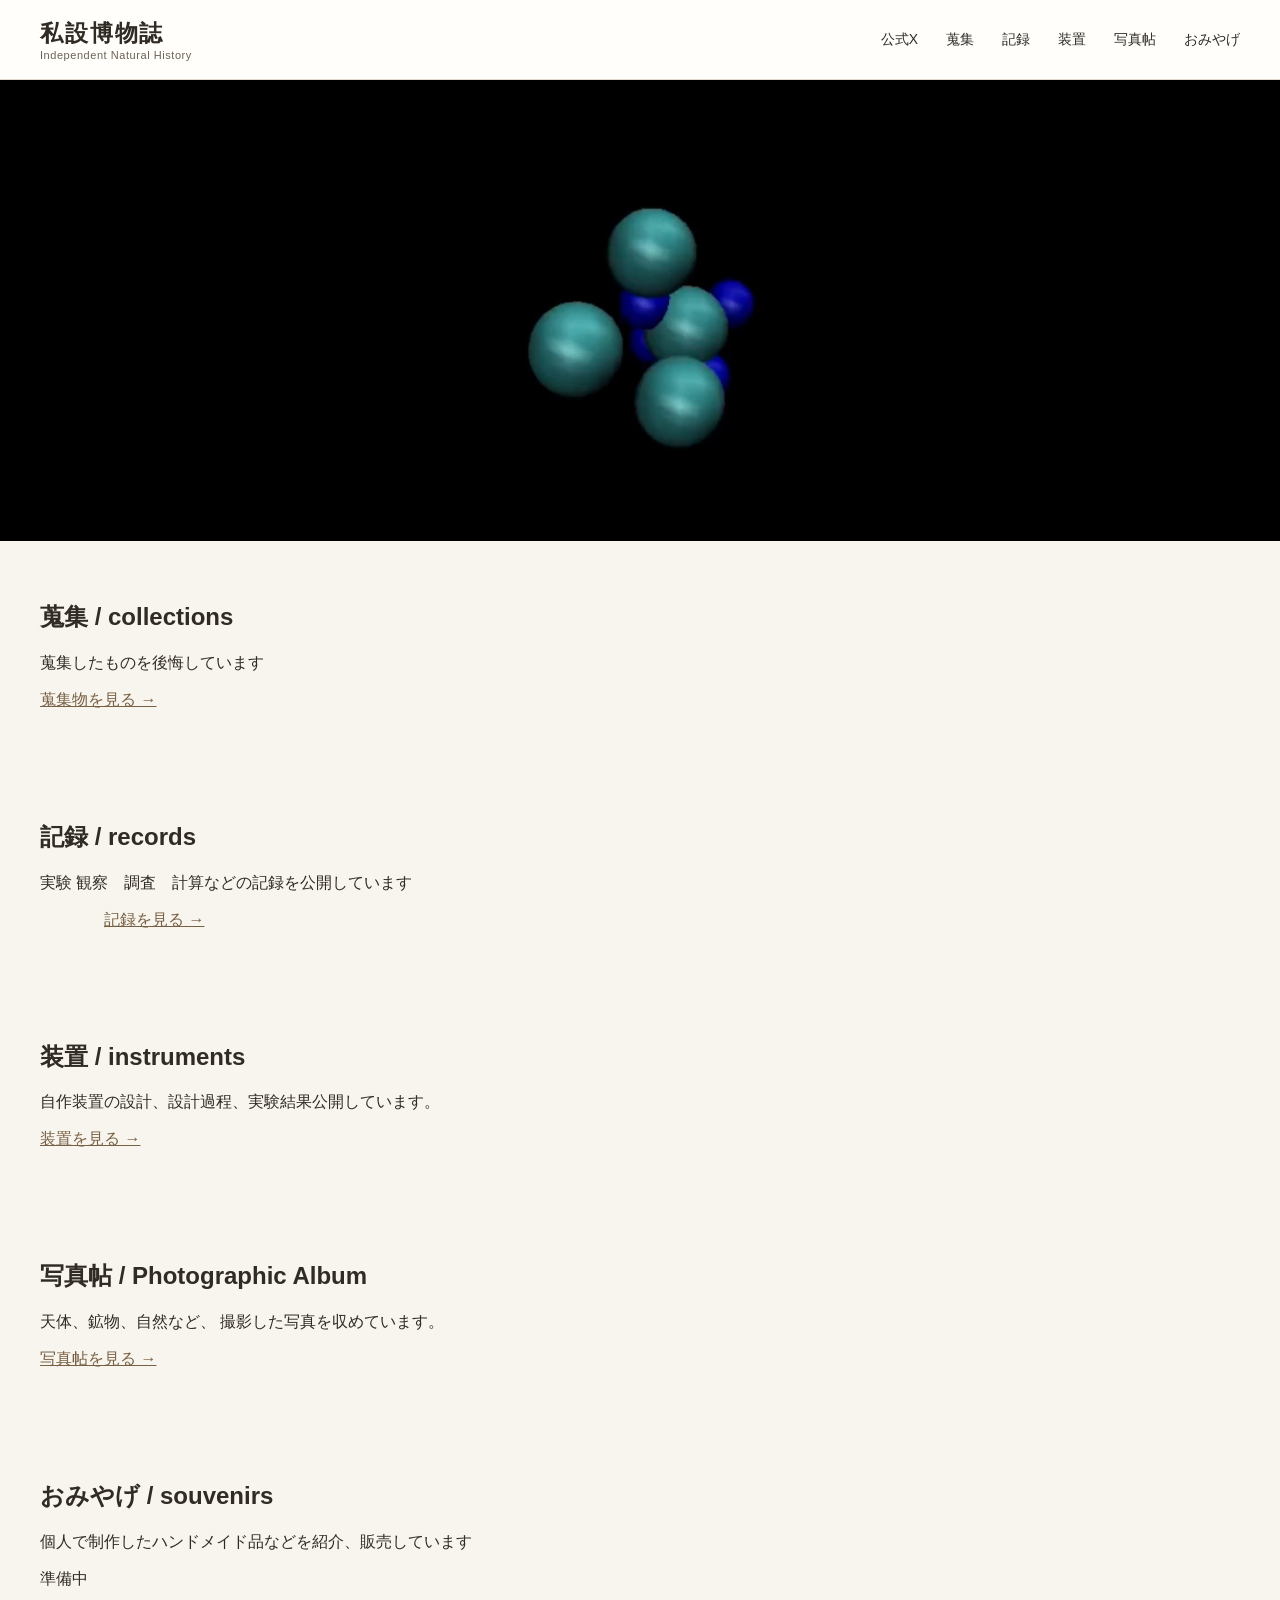
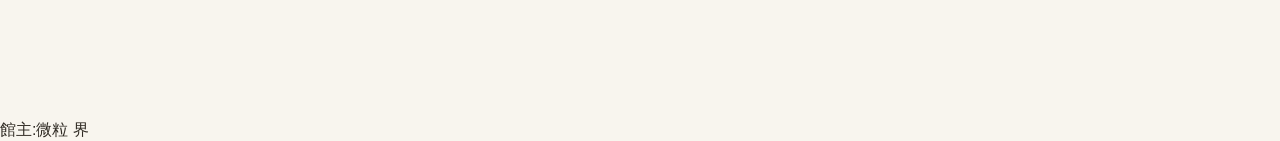
==== index.html @ 4942f194 "Update index.html" ====
<!DOCTYPE html>
<html lang="ja">

<head>
  <meta charset="UTF-8">
  <meta name="viewport"
        content="width=device-width, initial-scale=1.0">

  <!-- サイト名 -->
<title>私設博物誌 | Independent Natural History</title>

<!-- 検索エンジン向けのサイト説明 -->
<meta name="description"
      content="私設博物誌は、個人による科学研究、実験記録、自作装置、鉱物標本、歴史資料などを収集・整理し、公開する独立したアーカイブです。">

  <!-- デザイン -->
  <link rel="stylesheet" href="./style.css">

  <link rel="stylesheet" href="./css/home.css">

  <!-- サイトの情報と動作 -->
  <script src="js/app.js" defer></script>
</head>

<body>
  <meta name="google-site-verification" content="0je82auUVpkJ4ziDcOtkvU4qjMM8CeY5RtxJdApqv9Y" />
  <header class="site-header">
    <div class="header-inner">
      <a href="./" class="site-brand">
        <span class="brand-ja">私設博物誌</span>
        <span class="brand-en">Independent Natural History</span>
      </a>
      <nav class="site-nav" aria-label="メインメニュー">
        <a href="https://x.com/INH_sisetu"
     target="_blank"
     rel="noopener noreferrer">
    公式X
  </a>
        <a href="collections/">蒐集</a>
        <a href="records/">記録</a>
        <a href="instruments/">装置</a>
        <a href="gallery/">写真帖</a>
        <a href="#souvenirs">おみやげ</a>
      </nav>
    </div>
  </header>
  
<section class="inh-hero">
  <img src="./images/top/hero1.jpg" class="active" alt="写真1">
  <img src="./images/top/IMG_1539.jpeg" alt="写真2">
  <img src="./images/top/IMG_2410.jpeg" alt="写真3">
  <img src="./images/top/10.jpeg" alt="写真3">
</section>



  <main id="app">
    <section id="collections">
      <h2>蒐集 / collections</h2>
      <p>蒐集したものを後悔しています</p>

      <a href="collections/">蒐集物を見る →</a>
      
    </section>

    <section id="records">
      <h2>記録 / records</h2>
      <p>実験 観察　調査　計算などの記録を公開しています</p>
　　　　<a href="records/">記録を見る →</a>
   
    </section>

    <section id="instruments">
      <h2>装置 / instruments</h2>
      <p>自作装置の設計、設計過程、実験結果公開しています。</p>
      <a href="instruments/">装置を見る →</a>

    </section>
    
<!-- ===== 写真帖 ===== -->
<section id="gallery">

  <h2>写真帖 / Photographic Album</h2>

  <p>
    天体、鉱物、自然など、
    撮影した写真を収めています。
  </p>

  <!-- 写真帖のページへ移動 -->
  <a href="gallery/">
    写真帖を見る →
  </a>

</section>


    <section id="souvenirs">
      <h2>おみやげ / souvenirs</h2>
      <p>個人で制作したハンドメイド品などを紹介、販売しています</p>
      <span>準備中</span>
    </section>

  </main>
  <footer>館主:微粒 界</footer>
 
 
</body>
</html>
---- style.css ----
:root {
  --page-bg: #F8F5EE;
  --surface: #FFFEFB;
  --ink: #302B24;
  --muted: #6A6257;
  --accent: #776044;
  --line: #E2D9CA;
}

body {
  /* ブラウザ標準の余白をなくす */
  margin: 0;

  /* 日本語用のフォント */
  font-family: "Noto Sans JP", sans-serif;
}


/* ===== ヘッダー全体 ===== */


.site-header {
  position: sticky; /* スクロール時も固定 */
  top: 0;           /* 画面上端に配置 */
  z-index: 100;     /* 他の要素より手前 */

  /* サイト共通の色を使用 */
  background: var(--surface);
  border-bottom: 1px solid var(--line);
}



/* ===== ヘッダー内の配置 ===== */

.header-inner {
  max-width: 1200px;
  /* 横幅の上限を1200pxにする */

  margin: auto;
  /* 左右の余白を自動調整して中央寄せ */

  padding: 18px 28px;
  /* 内側の余白：上下18px、左右28px */

  display: flex;
  /* 中の要素を横並びにする */

  justify-content: space-between;
  /* 要素を左右の端へ振り分ける */

  align-items: center;
  /* 要素を縦方向の中央に揃える */

  gap: 24px;
  /* 要素同士の間隔を最低24px確保 */
}


/* ===== サイト名 ===== */

.site-brand {
  display: flex;
  /* 内部の要素を並べる仕組み */

  flex-direction: column;
  /* 横並びではなく縦並びにする */

  text-decoration: none;
  /* リンクの下線を消す */

  color: inherit;
  /* 親要素の文字色を引き継ぐ */
}


/* ===== 日本語のサイト名 ===== */

.brand-ja {
  font-size: 23px;
  /* 文字サイズ */

  font-weight: 600;
  /* 文字の太さ。やや太字 */

  letter-spacing: 0.08em;
  /* 文字同士の間隔を少し広くする */
}



/* ===== メニュー ===== */

.site-nav {
  display: flex;
  /* メニューを横並びにする */

  gap: 28px;
  /* メニュー項目同士の間隔 */

  flex-wrap: wrap;
  /* 幅が足りなければ折り返す */
}



/* ===== メニュー内のリンク ===== */
.site-nav a {
  color: var(--ink);       /* 通常時の文字色 */
  font-size: 14px;
  text-decoration: none;   /* 下線を消す */
  transition: color 0.2s;  /* 色を滑らかに変える */
}

/* ===== マウスを乗せたとき ===== */
.site-nav a:hover {
  color: var(--accent);    /* 茶色に変化 */
}


/* ===== キーボード操作時 ===== */

.site-nav a:focus-visible,
.site-brand:focus-visible {
  outline: 2px solid #a16c43;
  /* 選択中のリンクを枠線で示す */

  outline-offset: 4px;
  /* 枠線を要素から4px離す */
}


/* ===== メイン部分（仮） ===== */

main {
  max-width: 1200px;
  /* コンテンツの横幅上限 */

  margin: auto;
  /* 中央寄せ */

  padding: 40px 28px;
  /* 内側の余白 */
}

main section {
  min-height: 200px;
  /* 各セクションの最低の高さ */

  scroll-margin-top: 120px;
  /* 移動先がヘッダーに隠れないよう余白を取る */
}


/* ===== スマートフォンへの対応 ===== */

@media (max-width: 700px) {
  /* 画面幅が700px以下のときだけ適用 */

  .header-inner {
    flex-direction: column;
    /* 横並びを縦並びに変更 */

    align-items: flex-start;
    /* 左端に揃える */

    padding: 14px 20px;
    /* スマホ向けに余白を調整 */
  }

  .site-nav {
    gap: 20px;
    /* メニュー間隔を狭くする */
  }
}


body{
  background: var(--page-bg);
  color: var(--ink);
}



/* ===== 英語のサイト名 ===== */
.brand-en {
  font-size: 11px;          /* 文字サイズ */
  color: var(--muted);     /* 補助文字色 */
  letter-spacing: 0.05em;  /* 文字同士の間隔 */
}


main a {
  color: var(--accent);
}
---- css/home.css ----
/* ===== トップページ専用CSS ===== */

/* 写真スライドショーの表示領域 */
.inh-hero {
  position: relative;
  width: 100%;
  height: clamp(250px, 36vw, 480px);
  overflow: hidden;
  background: #e6ded0;
}

/* スライドショー内の各写真 */
.inh-hero img {
  position: absolute;
  inset: 0;
  width: 100%;
  height: 100%;
  object-fit: cover;
  opacity: 0;
  transition: opacity 1.2s ease-in-out;
}

/* 表示対象の写真だけ見えるようにする */
.inh-hero img.active {
  opacity: 1;
}
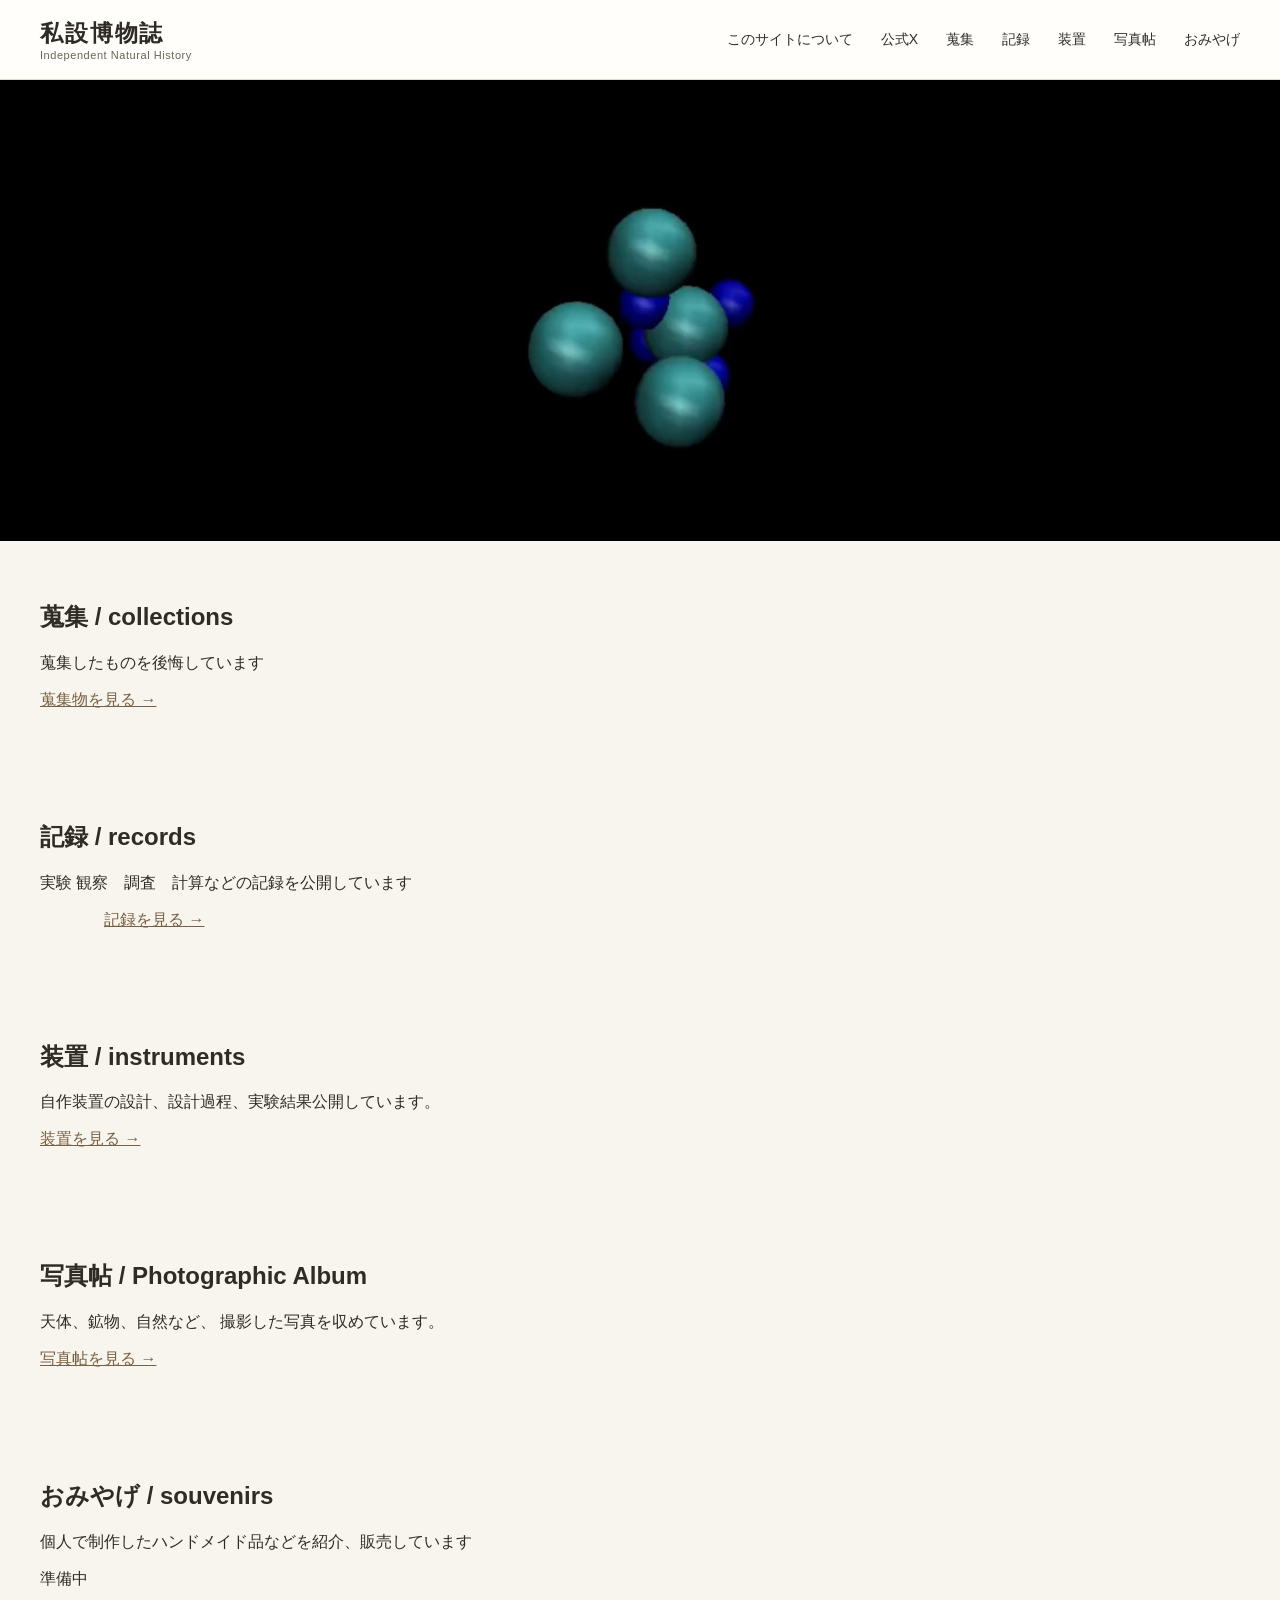
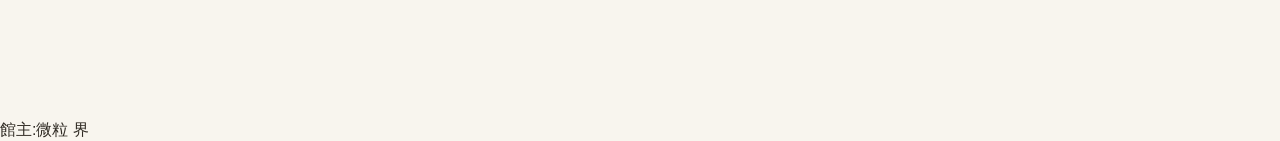
==== commit 54b792f9: "Update index.html" ====
--- a/index.html
+++ b/index.html
@@ -31,6 +31,7 @@
         <span class="brand-en">Independent Natural History</span>
       </a>
       <nav class="site-nav" aria-label="メインメニュー">
+        <a href="about/">このサイトについて</a>
         <a href="https://x.com/INH_sisetu"
      target="_blank"
      rel="noopener noreferrer">
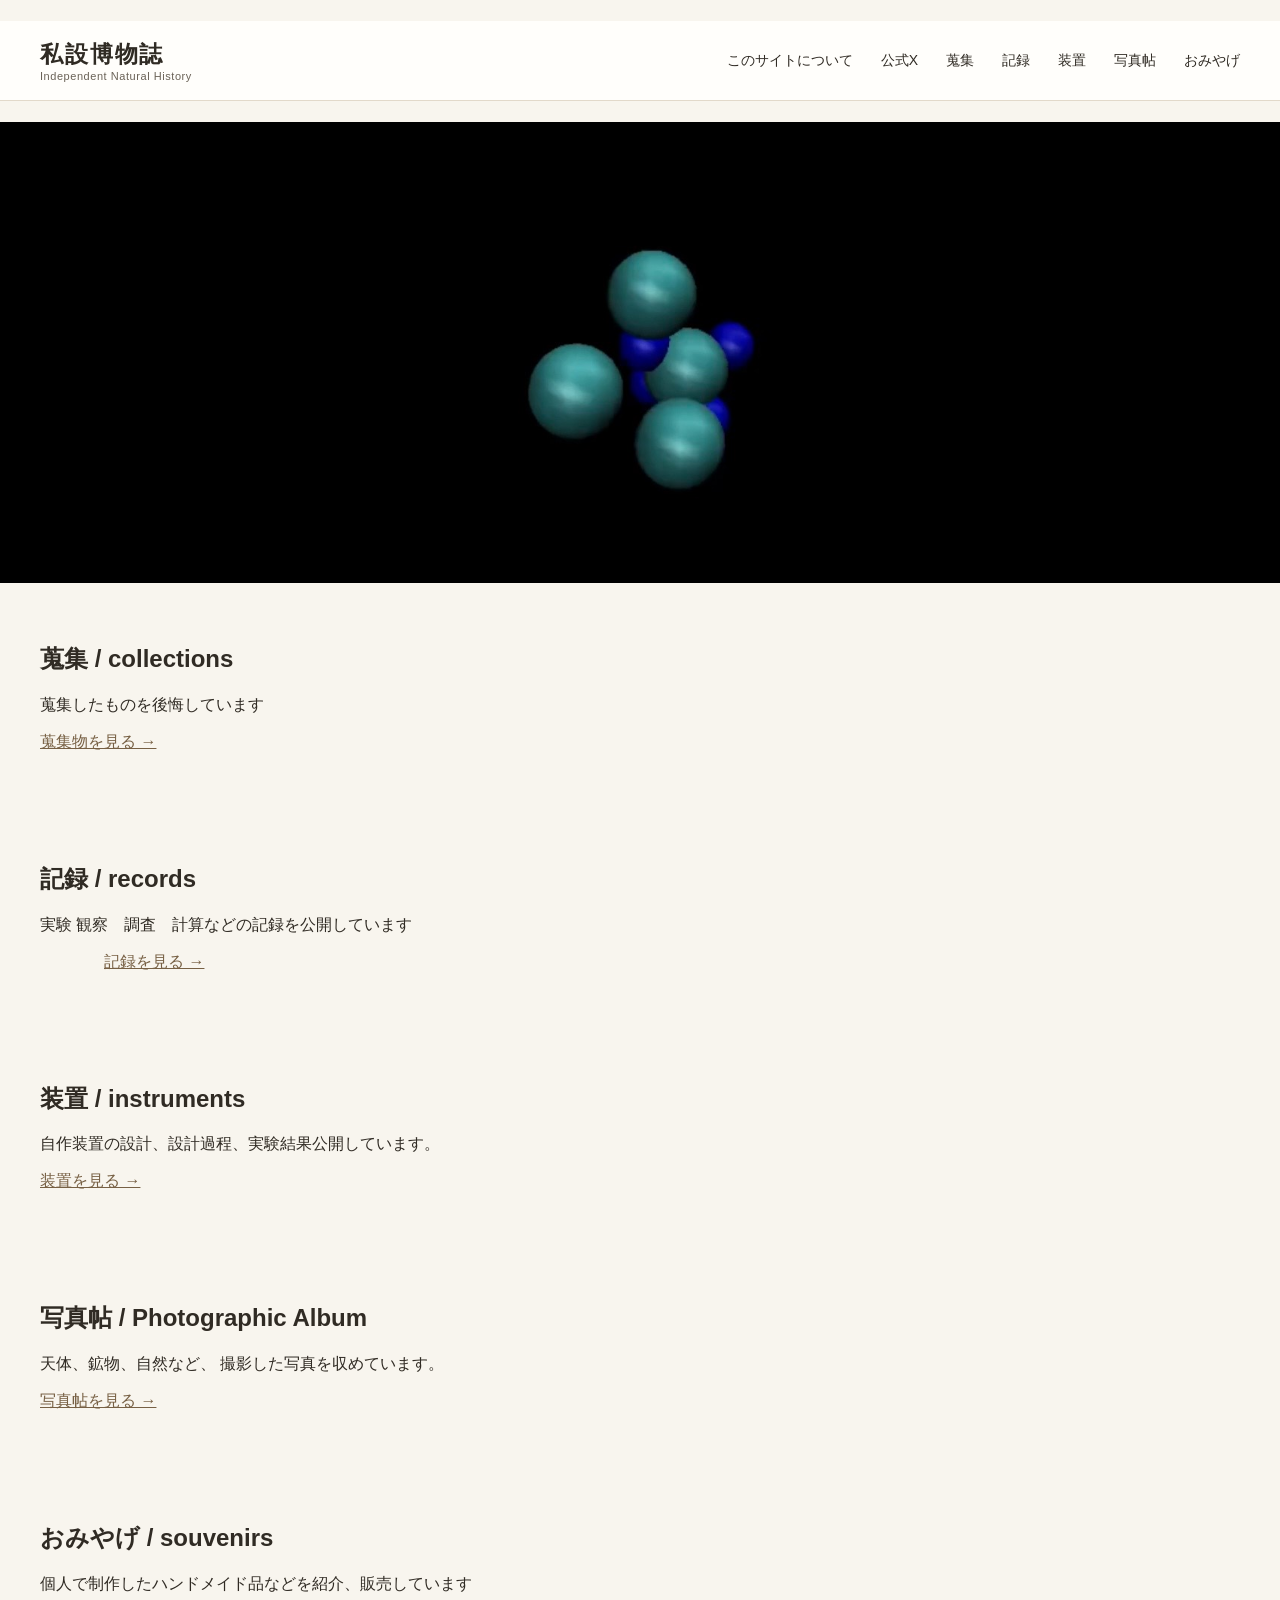
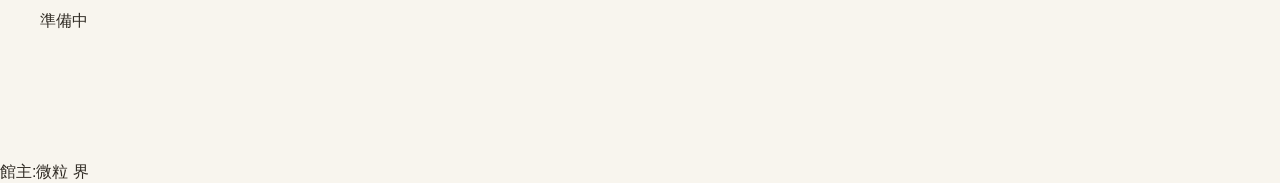
==== commit ee78087c: "Update index.html" ====
--- a/index.html
+++ b/index.html
@@ -8,6 +8,10 @@
 
   <!-- サイト名 -->
 <title>私設博物誌 | Independent Natural History</title>
+
+ 
+<link rel="icon" type="image/png" href="/independent-natural-history/images/IMG_1352.png">
+
 
 <!-- 検索エンジン向けのサイト説明 -->
 <meta name="description"
@@ -24,27 +28,10 @@
 
 <body>
   <meta name="google-site-verification" content="0je82auUVpkJ4ziDcOtkvU4qjMM8CeY5RtxJdApqv9Y" />
-  <header class="site-header">
-    <div class="header-inner">
-      <a href="./" class="site-brand">
-        <span class="brand-ja">私設博物誌</span>
-        <span class="brand-en">Independent Natural History</span>
-      </a>
-      <nav class="site-nav" aria-label="メインメニュー">
-        <a href="about/">このサイトについて</a>
-        <a href="https://x.com/INH_sisetu"
-     target="_blank"
-     rel="noopener noreferrer">
-    公式X
-  </a>
-        <a href="collections/">蒐集</a>
-        <a href="records/">記録</a>
-        <a href="instruments/">装置</a>
-        <a href="gallery/">写真帖</a>
-        <a href="#souvenirs">おみやげ</a>
-      </nav>
-    </div>
-  </header>
+　<div id="site-header"></div>
+<script src="js/header.js" defer></script>　
+
+ 
   
 <section class="inh-hero">
   <img src="./images/top/hero1.jpg" class="active" alt="写真1">
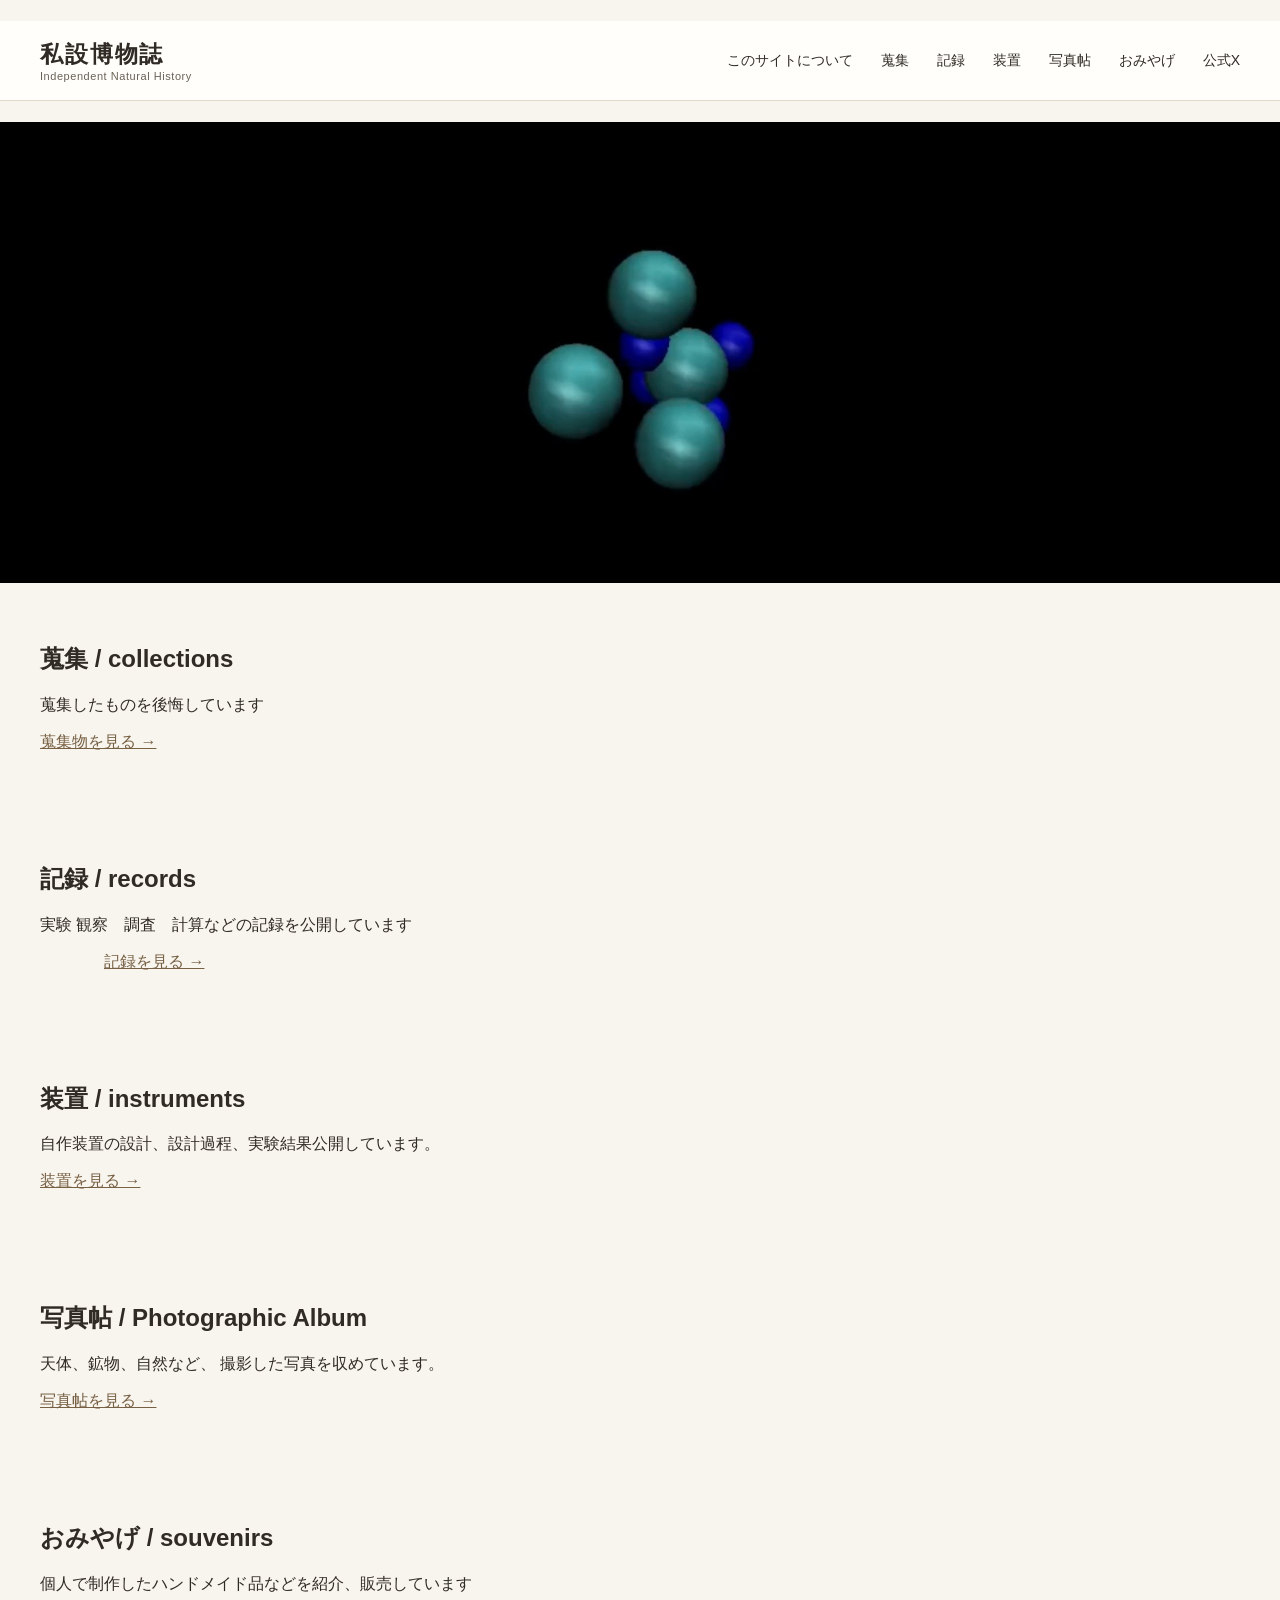
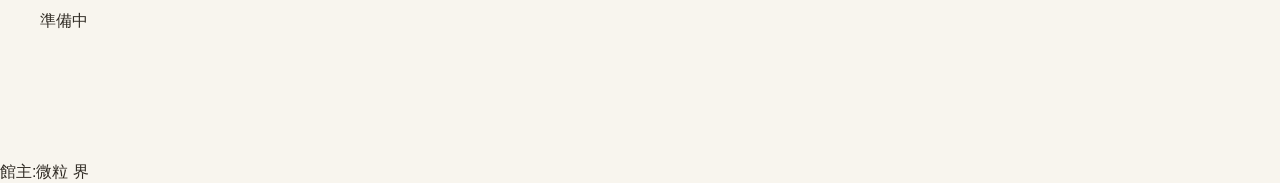
==== commit 5de2e196: "Update index.html" ====
--- a/index.html
+++ b/index.html
@@ -28,8 +28,30 @@
 
 <body>
   <meta name="google-site-verification" content="0je82auUVpkJ4ziDcOtkvU4qjMM8CeY5RtxJdApqv9Y" />
-　<div id="site-header"></div>
-<script src="js/header.js" defer></script>　
+　<header class="site-header">
+    <div class="header-inner">
+
+      <a href="../" class="site-brand">
+        <span class="brand-ja">私設博物誌</span>
+        <span class="brand-en">
+          Independent Natural History
+        </span>
+      </a>
+
+      <nav class="site-nav" aria-label="メインメニュー">
+        <a href="./" aria-current="page">このサイトについて</a>
+        <a href="../collections/">蒐集</a>
+        <a href="../records/">記録</a>
+        <a href="../instruments/">装置</a>
+        <a href="../gallery/">写真帖</a>
+        <a href="../#souvenirs">おみやげ</a>
+        <a href="https://x.com/INH_sisetu"
+           target="_blank"
+           rel="noopener noreferrer">公式X</a>
+      </nav>
+
+    </div>
+  </header>　
 
  
   
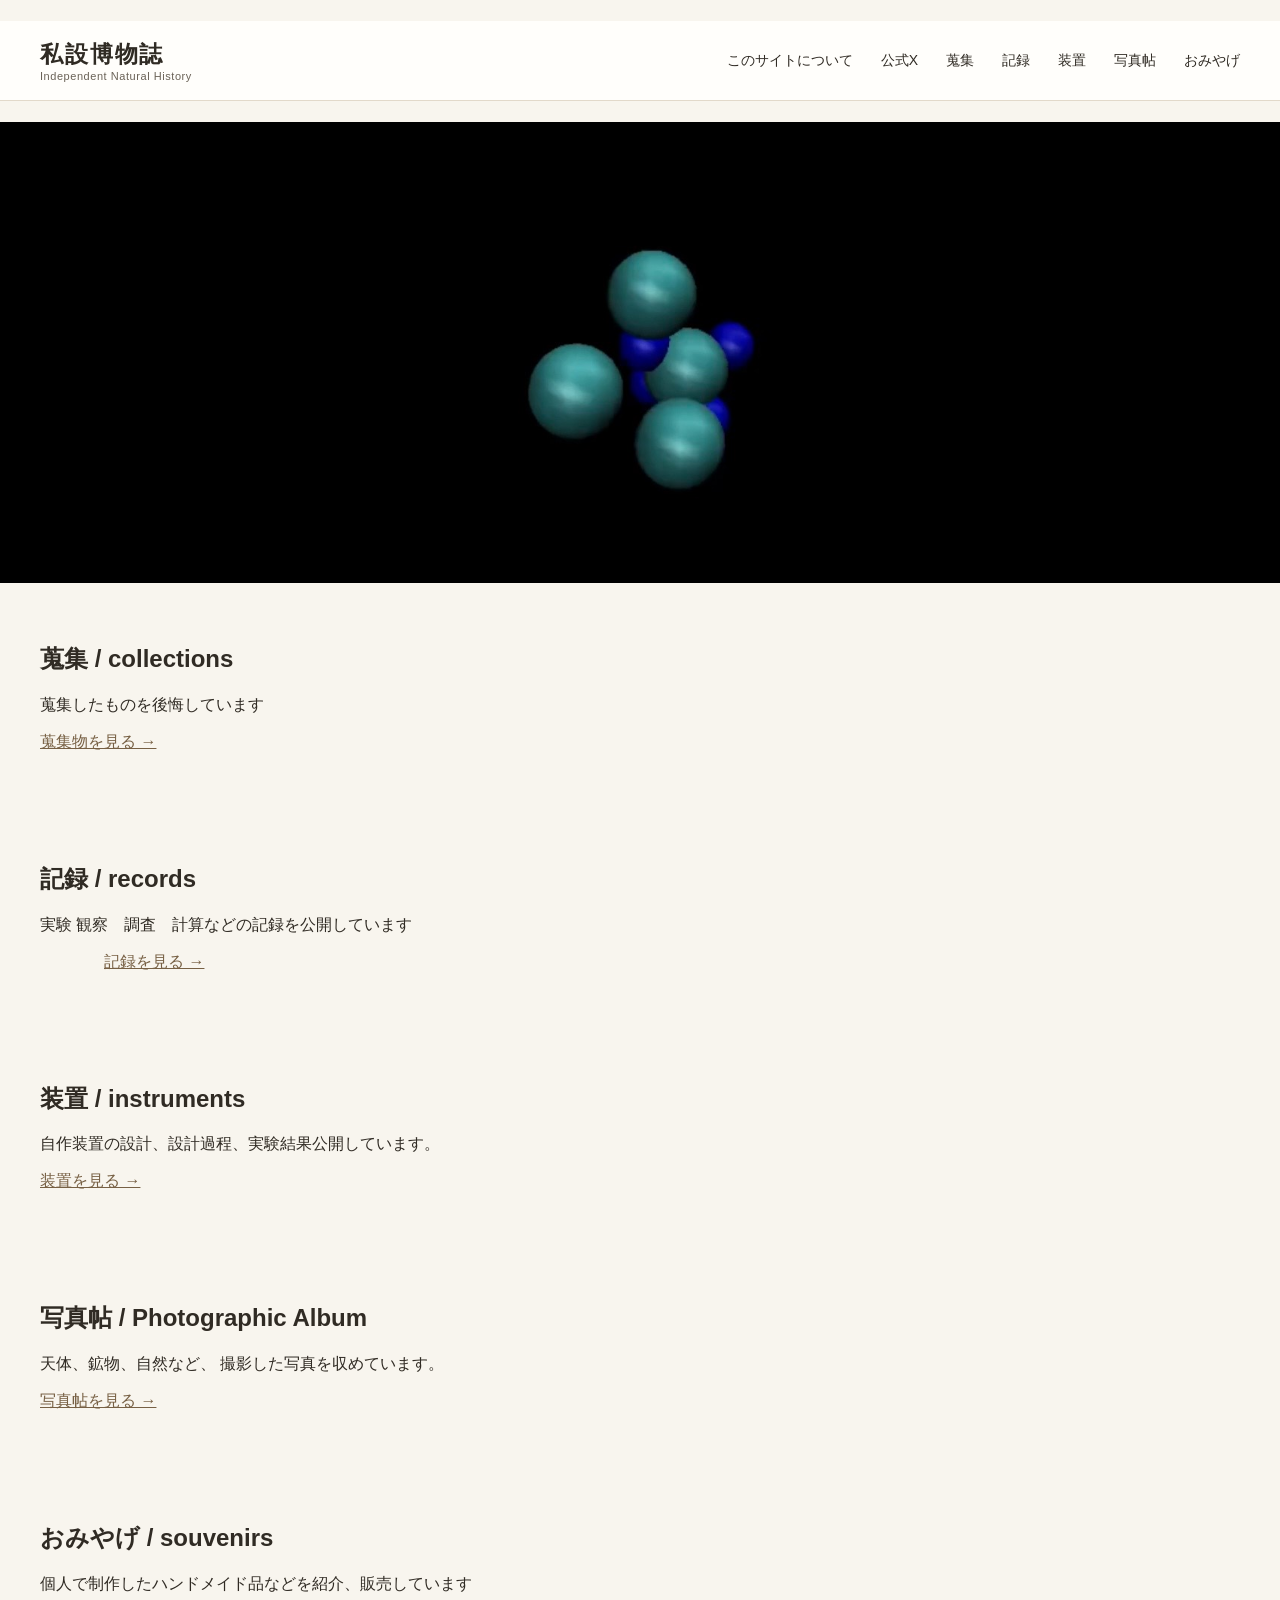
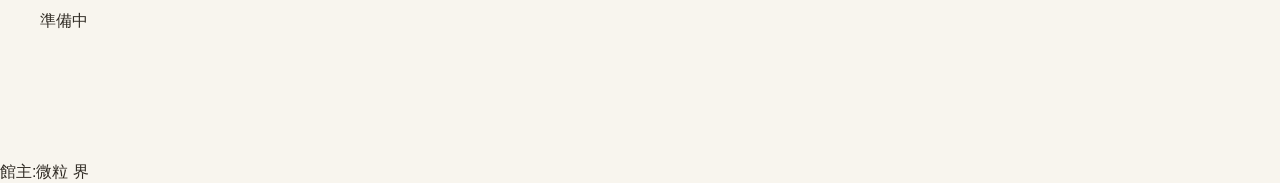
==== commit 3b5f08d5: "Update index.html" ====
--- a/index.html
+++ b/index.html
@@ -24,34 +24,10 @@
 
   <!-- サイトの情報と動作 -->
   <script src="js/app.js" defer></script>
-</head>
+　<!-- 共通ヘッダー -->
+　<div id="site-header"></div>
 
-<body>
-  <meta name="google-site-verification" content="0je82auUVpkJ4ziDcOtkvU4qjMM8CeY5RtxJdApqv9Y" />
-　<header class="site-header">
-    <div class="header-inner">
-
-      <a href="../" class="site-brand">
-        <span class="brand-ja">私設博物誌</span>
-        <span class="brand-en">
-          Independent Natural History
-        </span>
-      </a>
-
-      <nav class="site-nav" aria-label="メインメニュー">
-        <a href="./" aria-current="page">このサイトについて</a>
-        <a href="../collections/">蒐集</a>
-        <a href="../records/">記録</a>
-        <a href="../instruments/">装置</a>
-        <a href="../gallery/">写真帖</a>
-        <a href="../#souvenirs">おみやげ</a>
-        <a href="https://x.com/INH_sisetu"
-           target="_blank"
-           rel="noopener noreferrer">公式X</a>
-      </nav>
-
-    </div>
-  </header>　
+　<script src="js/header.js" defer></script>
 
  
   
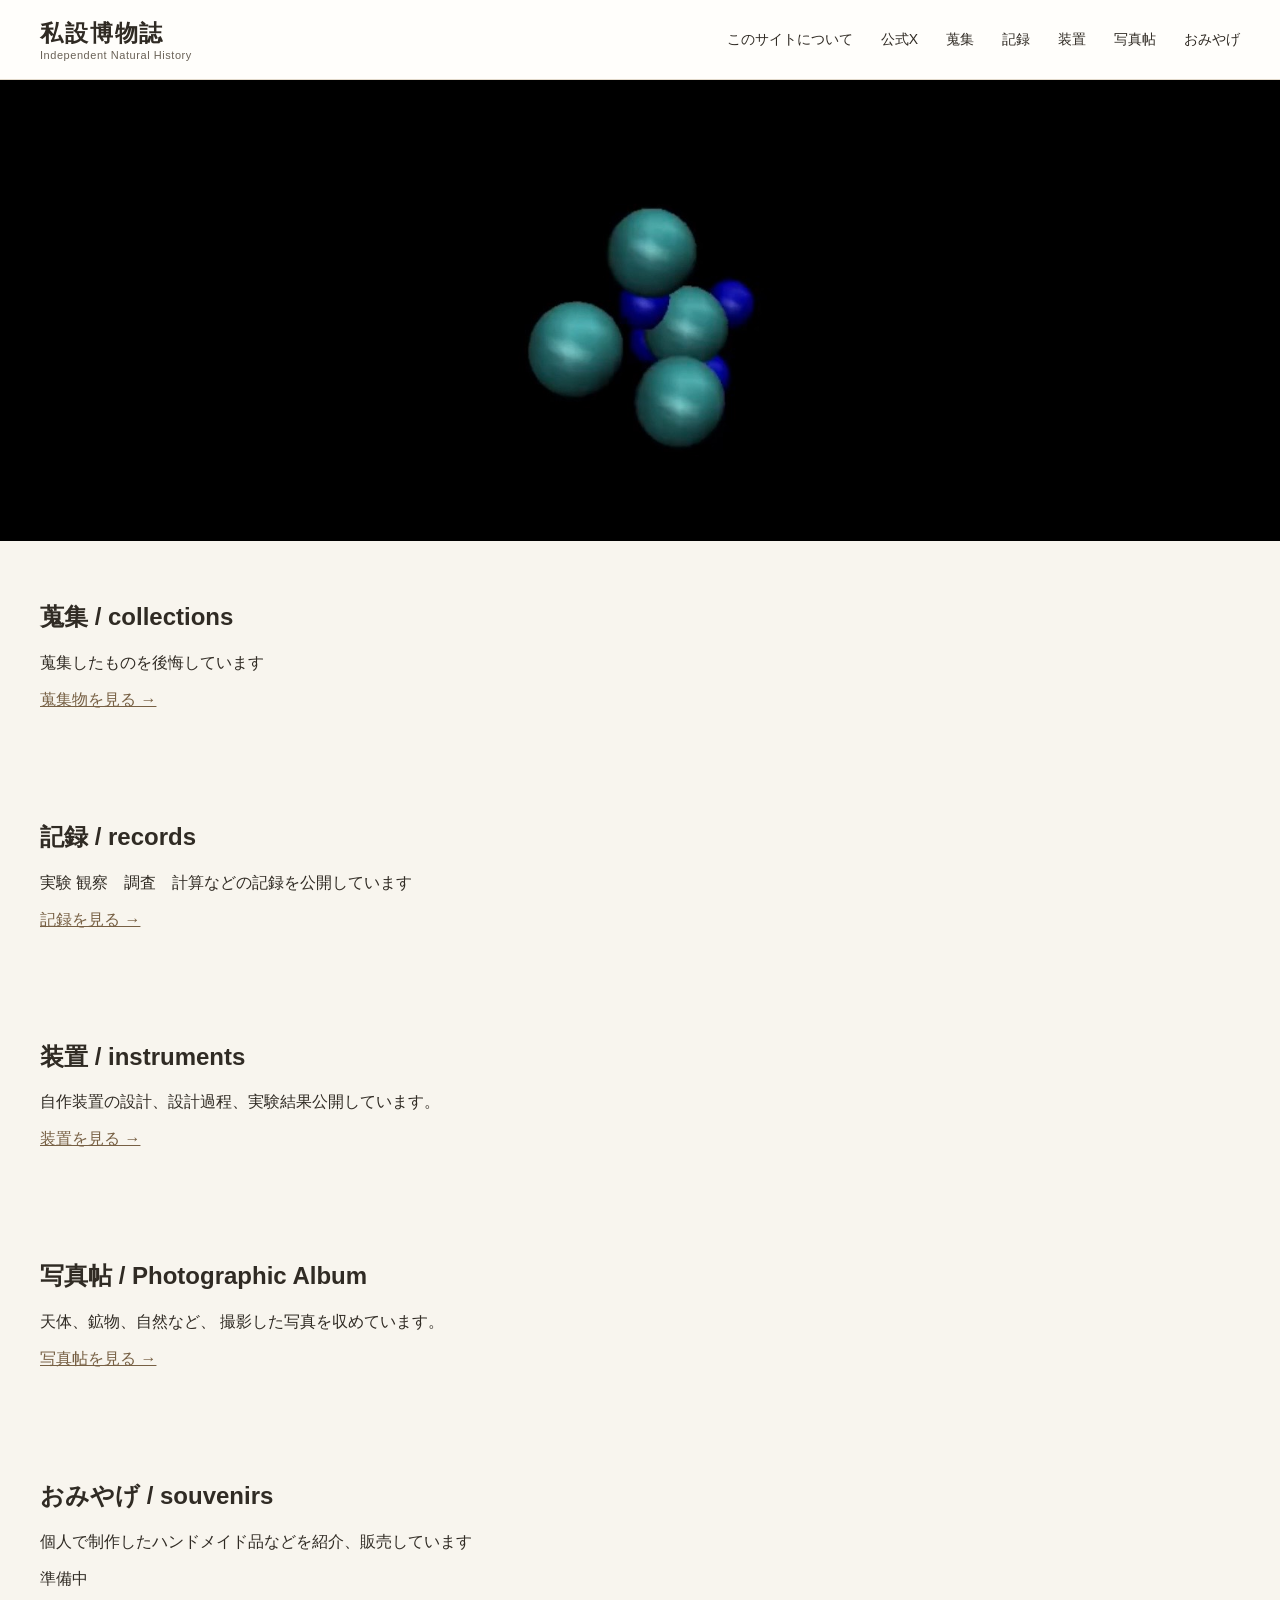
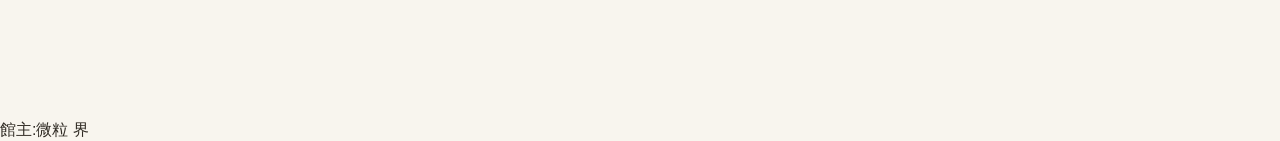
==== commit 3f1d677d: "Update index.html" ====
--- a/index.html
+++ b/index.html
@@ -1,86 +1,76 @@
+
 <!DOCTYPE html>
 <html lang="ja">
 
 <head>
   <meta charset="UTF-8">
-  <meta name="viewport"
-        content="width=device-width, initial-scale=1.0">
+  <meta name="viewport" content="width=device-width, initial-scale=1.0">
 
-  <!-- サイト名 -->
-<title>私設博物誌 | Independent Natural History</title>
+  <!-- サイト情報 -->
+  <title>私設博物誌 | Independent Natural History</title>
 
- 
-<link rel="icon" type="image/png" href="/independent-natural-history/images/IMG_1352.png">
+  <meta name="description"
+        content="私設博物誌は、個人による科学研究、実験記録、自作装置、鉱物標本、歴史資料などを収集・整理し、公開する独立したアーカイブです。">
 
-
-<!-- 検索エンジン向けのサイト説明 -->
-<meta name="description"
-      content="私設博物誌は、個人による科学研究、実験記録、自作装置、鉱物標本、歴史資料などを収集・整理し、公開する独立したアーカイブです。">
+  <link rel="icon" type="image/png"
+        href="/independent-natural-history/images/IMG_1352.png">
 
   <!-- デザイン -->
   <link rel="stylesheet" href="./style.css">
-
   <link rel="stylesheet" href="./css/home.css">
 
-  <!-- サイトの情報と動作 -->
+  <!-- JavaScript -->
   <script src="js/app.js" defer></script>
-　<!-- 共通ヘッダー -->
-　<div id="site-header"></div>
+  <script src="js/header.js" defer></script>
+</head>
 
-　<script src="js/header.js" defer></script>
+<body>
 
- 
-  
-<section class="inh-hero">
-  <img src="./images/top/hero1.jpg" class="active" alt="写真1">
-  <img src="./images/top/IMG_1539.jpeg" alt="写真2">
-  <img src="./images/top/IMG_2410.jpeg" alt="写真3">
-  <img src="./images/top/10.jpeg" alt="写真3">
-</section>
+  <!-- 共通ヘッダー -->
+  <div id="site-header"></div>
 
-
+  <!-- メインビジュアル -->
+  <section class="inh-hero">
+    <img src="./images/top/hero1.jpg" class="active" alt="メイン写真">
+    <img src="./images/top/IMG_1539.jpeg" alt="写真">
+    <img src="./images/top/IMG_2410.jpeg" alt="写真">
+    <img src="./images/top/10.jpeg" alt="写真">
+  </section>
 
   <main id="app">
+
+    <!-- 蒐集 -->
     <section id="collections">
       <h2>蒐集 / collections</h2>
       <p>蒐集したものを後悔しています</p>
-
       <a href="collections/">蒐集物を見る →</a>
-      
     </section>
 
+    <!-- 記録 -->
     <section id="records">
       <h2>記録 / records</h2>
       <p>実験 観察　調査　計算などの記録を公開しています</p>
-　　　　<a href="records/">記録を見る →</a>
-   
+      <a href="records/">記録を見る →</a>
     </section>
 
+    <!-- 装置 -->
     <section id="instruments">
       <h2>装置 / instruments</h2>
       <p>自作装置の設計、設計過程、実験結果公開しています。</p>
       <a href="instruments/">装置を見る →</a>
+    </section>
 
+    <!-- 写真帖 -->
+    <section id="gallery">
+      <h2>写真帖 / Photographic Album</h2>
+      <p>
+        天体、鉱物、自然など、
+        撮影した写真を収めています。
+      </p>
+      <a href="gallery/">写真帖を見る →</a>
     </section>
-    
-<!-- ===== 写真帖 ===== -->
-<section id="gallery">
 
-  <h2>写真帖 / Photographic Album</h2>
-
-  <p>
-    天体、鉱物、自然など、
-    撮影した写真を収めています。
-  </p>
-
-  <!-- 写真帖のページへ移動 -->
-  <a href="gallery/">
-    写真帖を見る →
-  </a>
-
-</section>
-
-
+    <!-- おみやげ -->
     <section id="souvenirs">
       <h2>おみやげ / souvenirs</h2>
       <p>個人で制作したハンドメイド品などを紹介、販売しています</p>
@@ -88,8 +78,8 @@
     </section>
 
   </main>
+
   <footer>館主:微粒 界</footer>
- 
- 
+
 </body>
 </html>
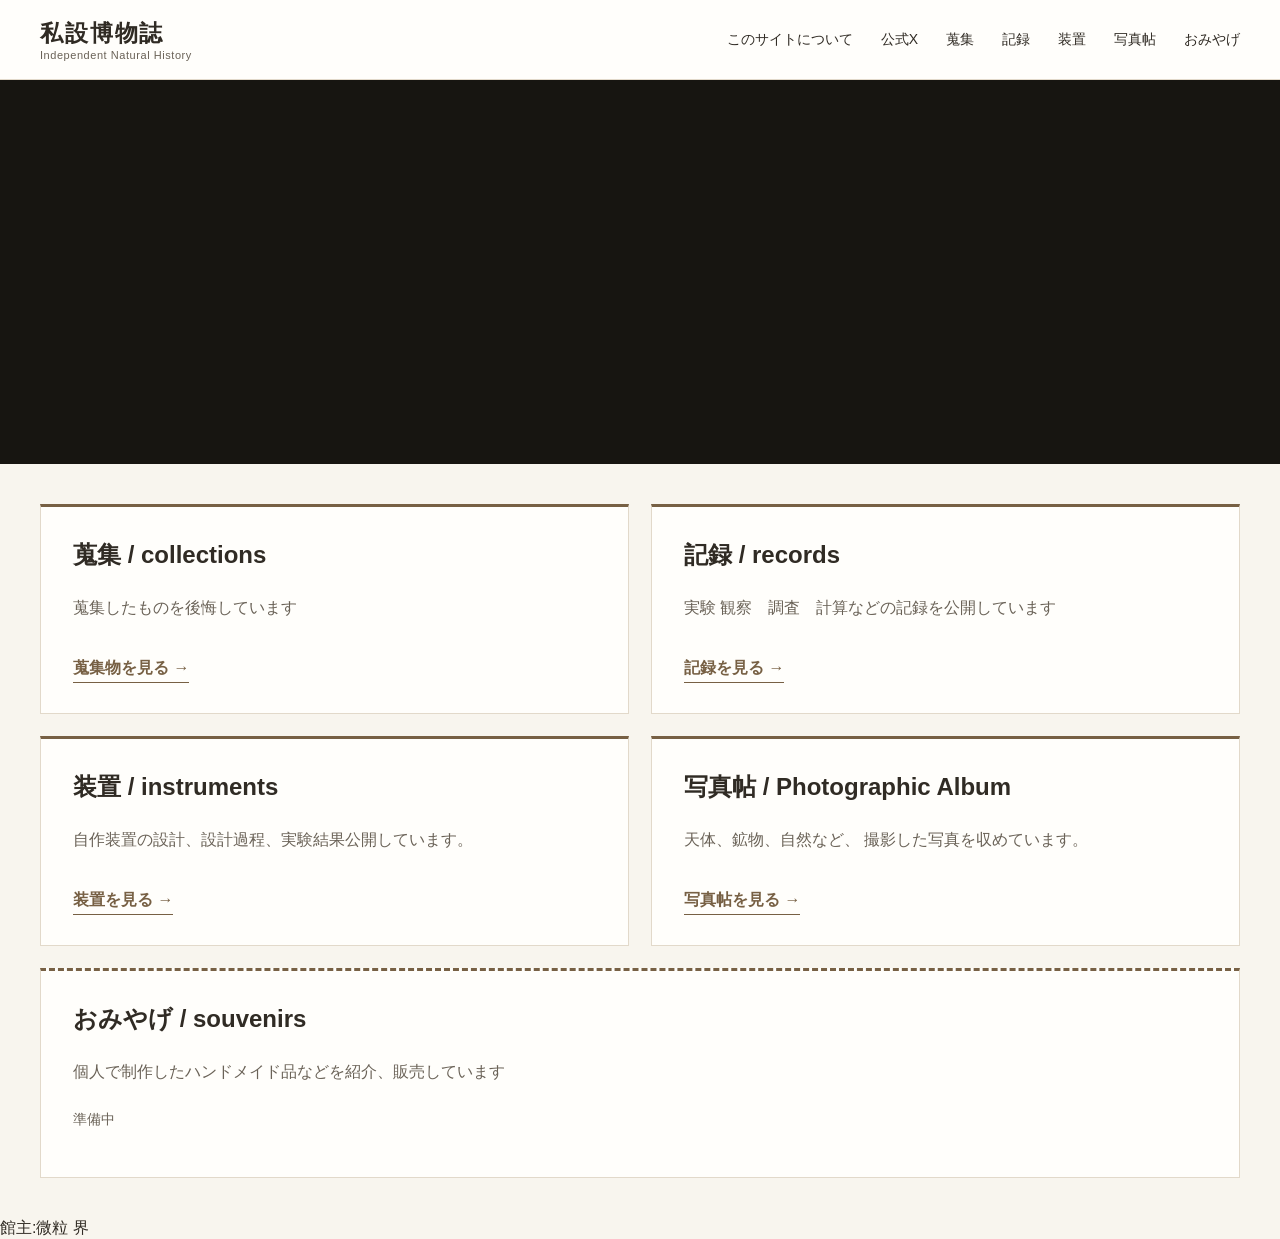
==== commit 570199ab: "Update index.html" ====
--- a/index.html
+++ b/index.html
@@ -30,12 +30,7 @@
   <div id="site-header"></div>
 
   <!-- メインビジュアル -->
-  <section class="inh-hero">
-    <img src="./images/top/hero1.jpg" class="active" alt="メイン写真">
-    <img src="./images/top/IMG_1539.jpeg" alt="写真">
-    <img src="./images/top/IMG_2410.jpeg" alt="写真">
-    <img src="./images/top/10.jpeg" alt="写真">
-  </section>
+  <section class="inh-hero" id="inh-hero"></section>
 
   <main id="app">
 
--- a/style.css
+++ b/style.css
@@ -1,196 +1,122 @@
+
 :root {
+  /* ===== サイト共通カラー ===== */
   --page-bg: #F8F5EE;
   --surface: #FFFEFB;
   --ink: #302B24;
   --muted: #6A6257;
   --accent: #776044;
   --line: #E2D9CA;
+
+  /* ===== 共通レイアウト ===== */
+  --content-width: 1200px;
+  --content-padding: 28px;
 }
 
+/* ===== ページ全体 ===== */
 body {
-  /* ブラウザ標準の余白をなくす */
   margin: 0;
-
-  /* 日本語用のフォント */
+  background: var(--page-bg);
+  color: var(--ink);
   font-family: "Noto Sans JP", sans-serif;
 }
 
-
-/* ===== ヘッダー全体 ===== */
-
-
+/* ===== 共通ヘッダー ===== */
 .site-header {
-  position: sticky; /* スクロール時も固定 */
-  top: 0;           /* 画面上端に配置 */
-  z-index: 100;     /* 他の要素より手前 */
-
-  /* サイト共通の色を使用 */
+  position: sticky;
+  top: 0;
+  z-index: 100;
   background: var(--surface);
   border-bottom: 1px solid var(--line);
 }
 
-
-
-/* ===== ヘッダー内の配置 ===== */
-
 .header-inner {
-  max-width: 1200px;
-  /* 横幅の上限を1200pxにする */
-
+  max-width: var(--content-width);
   margin: auto;
-  /* 左右の余白を自動調整して中央寄せ */
-
-  padding: 18px 28px;
-  /* 内側の余白：上下18px、左右28px */
+  padding: 18px var(--content-padding);
 
   display: flex;
-  /* 中の要素を横並びにする */
-
   justify-content: space-between;
-  /* 要素を左右の端へ振り分ける */
-
   align-items: center;
-  /* 要素を縦方向の中央に揃える */
-
   gap: 24px;
-  /* 要素同士の間隔を最低24px確保 */
 }
 
-
 /* ===== サイト名 ===== */
-
 .site-brand {
   display: flex;
-  /* 内部の要素を並べる仕組み */
-
   flex-direction: column;
-  /* 横並びではなく縦並びにする */
-
   text-decoration: none;
-  /* リンクの下線を消す */
-
   color: inherit;
-  /* 親要素の文字色を引き継ぐ */
 }
-
-
-/* ===== 日本語のサイト名 ===== */
 
 .brand-ja {
   font-size: 23px;
-  /* 文字サイズ */
-
   font-weight: 600;
-  /* 文字の太さ。やや太字 */
-
   letter-spacing: 0.08em;
-  /* 文字同士の間隔を少し広くする */
 }
 
+.brand-en {
+  font-size: 11px;
+  color: var(--muted);
+  letter-spacing: 0.05em;
+}
 
-
-/* ===== メニュー ===== */
-
+/* ===== ナビゲーション ===== */
 .site-nav {
   display: flex;
-  /* メニューを横並びにする */
-
   gap: 28px;
-  /* メニュー項目同士の間隔 */
-
   flex-wrap: wrap;
-  /* 幅が足りなければ折り返す */
 }
 
-
-
-/* ===== メニュー内のリンク ===== */
 .site-nav a {
-  color: var(--ink);       /* 通常時の文字色 */
+  color: var(--ink);
   font-size: 14px;
-  text-decoration: none;   /* 下線を消す */
-  transition: color 0.2s;  /* 色を滑らかに変える */
+  text-decoration: none;
+  transition: color 0.2s;
 }
 
-/* ===== マウスを乗せたとき ===== */
 .site-nav a:hover {
-  color: var(--accent);    /* 茶色に変化 */
+  color: var(--accent);
 }
 
-
-/* ===== キーボード操作時 ===== */
-
+/* ===== キーボード操作 ===== */
 .site-nav a:focus-visible,
 .site-brand:focus-visible {
   outline: 2px solid #a16c43;
-  /* 選択中のリンクを枠線で示す */
-
   outline-offset: 4px;
-  /* 枠線を要素から4px離す */
 }
 
-
-/* ===== メイン部分（仮） ===== */
-
+/* ===== 共通メイン領域 ===== */
 main {
-  max-width: 1200px;
-  /* コンテンツの横幅上限 */
-
+  max-width: var(--content-width);
   margin: auto;
-  /* 中央寄せ */
-
-  padding: 40px 28px;
-  /* 内側の余白 */
+  padding: 40px var(--content-padding);
 }
 
+/* ページ内リンクの移動位置 */
 main section {
-  min-height: 200px;
-  /* 各セクションの最低の高さ */
-
   scroll-margin-top: 120px;
-  /* 移動先がヘッダーに隠れないよう余白を取る */
 }
 
+/* ===== 共通リンク ===== */
+main a {
+  color: var(--accent);
+}
 
-/* ===== スマートフォンへの対応 ===== */
-
+/* ===== スマートフォン対応 ===== */
 @media (max-width: 700px) {
-  /* 画面幅が700px以下のときだけ適用 */
+  :root {
+    --content-padding: 20px;
+  }
 
   .header-inner {
     flex-direction: column;
-    /* 横並びを縦並びに変更 */
-
     align-items: flex-start;
-    /* 左端に揃える */
-
-    padding: 14px 20px;
-    /* スマホ向けに余白を調整 */
+    padding-top: 14px;
+    padding-bottom: 14px;
   }
 
   .site-nav {
     gap: 20px;
-    /* メニュー間隔を狭くする */
   }
 }
-
-
-body{
-  background: var(--page-bg);
-  color: var(--ink);
-}
-
-
-
-/* ===== 英語のサイト名 ===== */
-.brand-en {
-  font-size: 11px;          /* 文字サイズ */
-  color: var(--muted);     /* 補助文字色 */
-  letter-spacing: 0.05em;  /* 文字同士の間隔 */
-}
-
-
-main a {
-  color: var(--accent);
-}
-
--- a/css/home.css
+++ b/css/home.css
@@ -1,28 +1,117 @@
 
 /* ===== トップページ専用CSS ===== */
 
-/* 写真スライドショーの表示領域 */
+/* ===== メインビジュアル ===== */
 .inh-hero {
   position: relative;
   width: 100%;
-  height: clamp(250px, 36vw, 480px);
+  height: clamp(260px, 30vw, 400px);
   overflow: hidden;
-  background: #e6ded0;
+  background: #171511;
 }
 
-/* スライドショー内の各写真 */
 .inh-hero img {
   position: absolute;
   inset: 0;
   width: 100%;
   height: 100%;
   object-fit: cover;
+  object-position: center;
   opacity: 0;
   transition: opacity 1.2s ease-in-out;
 }
 
-/* 表示対象の写真だけ見えるようにする */
 .inh-hero img.active {
   opacity: 1;
 }
 
+/* ===== 案内セクション全体 ===== */
+#app {
+  display: grid;
+  grid-template-columns: repeat(2, minmax(0, 1fr));
+  gap: 22px;
+}
+
+/* ===== 各案内パネル ===== */
+#app > section {
+  box-sizing: border-box;
+  min-height: 210px;
+  padding: 30px 32px;
+
+  display: flex;
+  flex-direction: column;
+  align-items: flex-start;
+
+  background: var(--surface);
+  border: 1px solid var(--line);
+  border-top: 3px solid var(--accent);
+}
+
+/* ===== 見出し ===== */
+#app > section h2 {
+  margin: 0 0 20px;
+  font-size: 24px;
+  line-height: 1.5;
+  color: var(--ink);
+}
+
+/* ===== 説明文 ===== */
+#app > section p {
+  margin: 0 0 24px;
+  color: var(--muted);
+  font-size: 16px;
+  line-height: 1.9;
+}
+
+/* ===== 案内リンク ===== */
+#app > section a {
+  display: inline-block;
+  margin-top: auto;
+  color: var(--accent);
+  font-weight: 600;
+  text-decoration: none;
+  border-bottom: 1px solid var(--accent);
+  padding-bottom: 3px;
+  transition: opacity 0.2s;
+}
+
+#app > section a:hover {
+  opacity: 0.65;
+}
+
+/* ===== おみやげ ===== */
+#souvenirs {
+  grid-column: 1 / -1;
+  min-height: 150px;
+  border-top-style: dashed !important;
+}
+
+#souvenirs span {
+  color: var(--muted);
+  font-size: 14px;
+}
+
+/* ===== タブレット・スマートフォン ===== */
+@media (max-width: 700px) {
+  #app {
+    grid-template-columns: 1fr;
+    gap: 16px;
+  }
+
+  #app > section {
+    min-height: 180px;
+    padding: 24px;
+  }
+
+  #app > section h2 {
+    font-size: 21px;
+  }
+
+  #souvenirs {
+    grid-column: auto;
+  }
+
+  .inh-hero {
+    height: 280px;
+  }
+}
